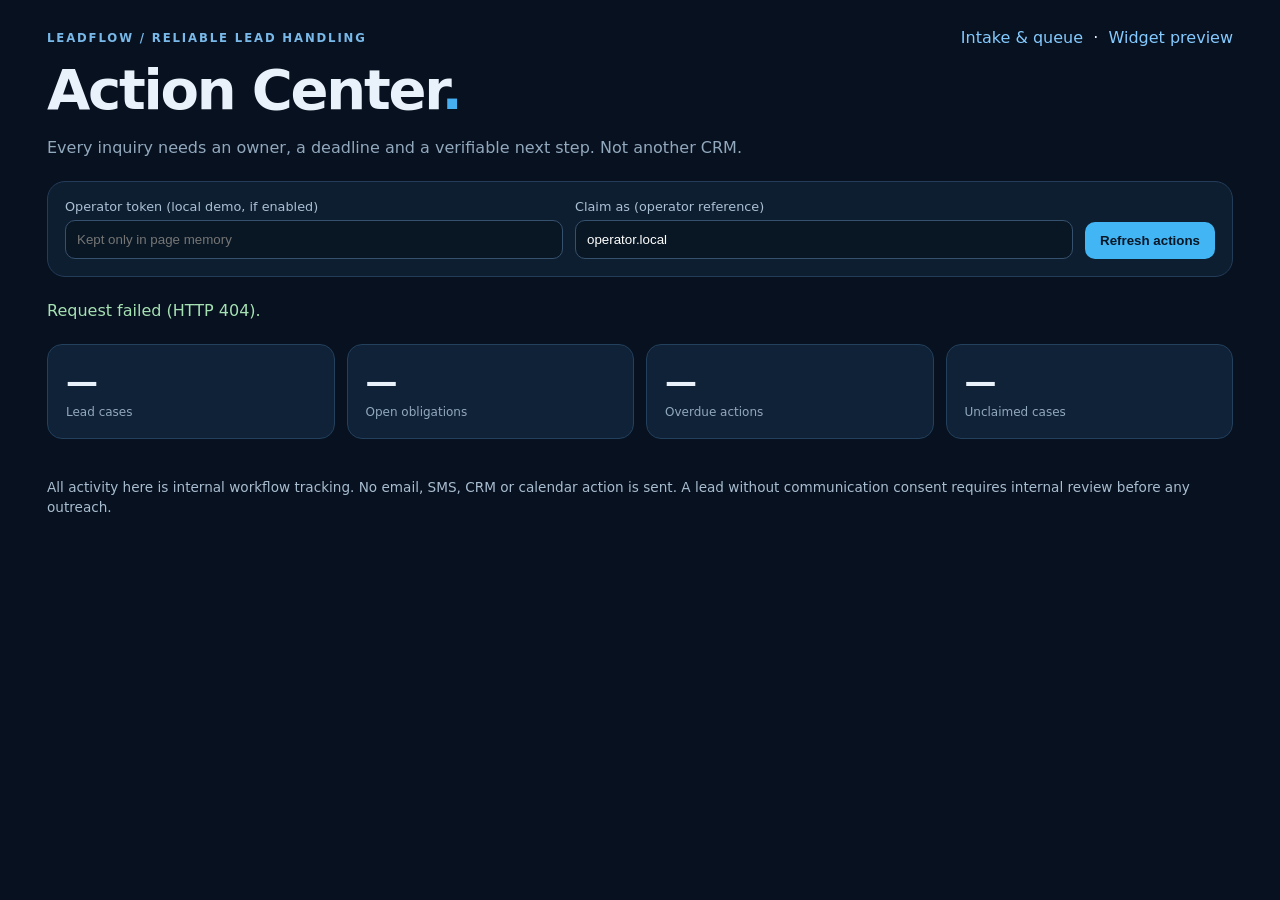
==== static/action-center.html @ f515e32f "feat(ui): introduce actionable operator command center with deadlines and ownership" ====
<!doctype html>
<html lang="en">
<head>
<meta charset="utf-8">
<meta name="viewport" content="width=device-width,initial-scale=1">
<title>LeadFlow — Action Center</title>
<style>
:root{color-scheme:dark;font-family:Inter,system-ui,Arial,sans-serif}
*{box-sizing:border-box}
body{margin:0;background:#07111f;color:#e9f1fb}
main{width:min(1230px,100%);margin:auto;padding:28px 22px 80px}
header{display:flex;justify-content:space-between;align-items:center;gap:16px;flex-wrap:wrap}
a{color:#85caff;text-decoration:none}
h1{font-size:clamp(2rem,5vw,3.5rem);margin:10px 0 6px;letter-spacing:-.04em}
h2{margin:0;font-size:1.15rem}
small,.muted{color:#92a8bd}
.eyebrow{font-size:.73rem;font-weight:750;letter-spacing:.16em;color:#79b9e9}
.controls,.cards,.case{background:#0e1e31;border:1px solid #233c58;border-radius:18px}
.controls{margin:24px 0;padding:17px;display:flex;align-items:end;flex-wrap:wrap;gap:12px}
label{display:grid;gap:6px;font-size:.8rem;color:#aac0d4;flex:1;min-width:170px}
input{background:#091724;border:1px solid #36516d;border-radius:10px;color:#fff;padding:11px}
button{border:0;border-radius:10px;background:#42b6f5;padding:11px 15px;font-weight:750;color:#081625;cursor:pointer}
button.secondary{background:#203b57;color:#e7f2ff}
button:disabled{opacity:.45;cursor:wait}
.metrics{display:grid;grid-template-columns:repeat(4,minmax(0,1fr));gap:12px;margin-bottom:24px}
.metric{background:#102238;border:1px solid #23405c;padding:18px;border-radius:15px}
.metric strong{display:block;font-size:2rem}
.metric small{font-size:.75rem}
.cases{display:grid;gap:14px}
.case{padding:21px;display:grid;grid-template-columns:minmax(0,1.5fr) minmax(0,1fr);gap:18px}
.case h3{margin:5px 0 8px;font-size:1.25rem}
.pill{display:inline-block;background:#1e3954;border-radius:30px;padding:4px 10px;font-size:.73rem;margin:3px}
.task{border:1px solid #29415c;border-radius:12px;padding:12px;margin-bottom:8px}
.task.overdue{border-color:#e5a74c}
.task.done{opacity:.65}
.taskline{display:flex;align-items:center;justify-content:space-between;gap:10px}
.taskline button{font-size:.75rem;padding:7px 10px}
.actions{display:flex;flex-wrap:wrap;gap:8px}
.status{margin:10px 0 20px;min-height:23px;color:#a6e1b3}
.note{font-size:.85rem;color:#a9bdd0;line-height:1.5}
@media(max-width:720px){.case{grid-template-columns:1fr}.metrics{grid-template-columns:repeat(2,minmax(0,1fr))}main{padding:20px 14px 55px}}
</style>
</head>
<body>
<main>
<header>
  <div class="eyebrow">LEADFLOW / RELIABLE LEAD HANDLING</div>
  <nav><a href="/">Intake &amp; queue</a> &nbsp;·&nbsp; <a href="/widget">Widget preview</a></nav>
</header>
<h1>Action Center<span style="color:#45aff1">.</span></h1>
<p class="muted">Every inquiry needs an owner, a deadline and a verifiable next step. Not another CRM.</p>
<section class="controls">
  <label>Operator token (local demo, if enabled)
    <input type="password" id="token" autocomplete="off" spellcheck="false" placeholder="Kept only in page memory">
  </label>
  <label>Claim as (operator reference)
    <input type="text" id="owner" value="operator.local" maxlength="120">
  </label>
  <button id="refresh" type="button">Refresh actions</button>
</section>
<p class="status" role="status" id="status" aria-live="polite">Load the queue to review outstanding actions.</p>
<section class="metrics" aria-label="Action summary">
  <div class="metric"><strong id="total">—</strong><small>Lead cases</small></div>
  <div class="metric"><strong id="open">—</strong><small>Open obligations</small></div>
  <div class="metric"><strong id="late">—</strong><small>Overdue actions</small></div>
  <div class="metric"><strong id="unassigned">—</strong><small>Unclaimed cases</small></div>
</section>
<section class="cases" id="cases"></section>
<p class="note">All activity here is internal workflow tracking. No email, SMS, CRM or calendar action is sent. A lead without communication consent requires internal review before any outreach.</p>
</main>
<script>
(function(){
"use strict";
const token=document.getElementById("token"),owner=document.getElementById("owner");
const cases=document.getElementById("cases"),status=document.getElementById("status"),refreshBtn=document.getElementById("refresh");
let running=false;
const esc=value=>String(value??"").replace(/[&<>'"]/g,ch=>({"&":"&amp;","<":"&lt;",">":"&gt;","'":"&#39;",'"':"&quot;"}[ch]));
function labelDate(value){const d=new Date(value);return Number.isNaN(d.getTime())?"Unknown":d.toLocaleString();}
function safeId(value){const id=Number(value);if(!Number.isSafeInteger(id)||id<1)throw Error("Invalid case identifier");return id;}
async function request(path,options={}){
  const headers={...(options.body?{"Content-Type":"application/json"}:{}),...(options.headers||{})};
  if(token.value.trim())headers.Authorization="Bearer "+token.value.trim();
  const response=await fetch(path,{cache:"no-store",...options,headers});
  if(!response.ok)throw Error(response.status===401?"Operator access required; check your token.":response.status===503?"Operator access is not configured on this server.":"Request failed (HTTP "+response.status+").");
  return response.json();
}
function taskMarkup(t){
  const overdue=t.status==="open" && new Date(t.due_at).getTime()<Date.now();
  return '<div class="task '+(overdue?"overdue ":"")+(t.status!=="open"?"done":"")+'">'+
  '<div class="taskline"><strong>'+esc(t.obligation_type.replace(/-/g," "))+'</strong><span class="pill">'+esc(t.status)+'</span></div>'+
  '<p class="note">Due '+esc(labelDate(t.due_at))+(overdue?' · OVERDUE':'')+'</p>'+
  (t.status==="open"?'<button class="secondary" data-action="complete" data-task="'+safeId(t.id)+'" type="button">Mark completed</button>':'')+'</div>';
}
function render(items){
  const all=items.flatMap(i=>i.obligations);
  const open=all.filter(t=>t.status==="open");
  document.getElementById("total").textContent=items.length;
  document.getElementById("open").textContent=open.length;
  document.getElementById("late").textContent=open.filter(t=>new Date(t.due_at).getTime()<Date.now()).length;
  document.getElementById("unassigned").textContent=items.filter(i=>!i.owner || i.owner==="queue.triage").length;
  const priority={high:0,medium:1,low:2};
  items.sort((a,b)=>(priority[a.lead.qualification.priority]??3)-(priority[b.lead.qualification.priority]??3));
  cases.innerHTML=items.map(i=>{
    const l=i.lead, id=safeId(l.id), tasks=i.obligations;
    const allowed=l.communication_status==="draft-ready";
    return '<article class="case"><div><small>CASE #'+id+' · '+esc(l.lead.source)+'</small>'+
      '<h3>'+esc(l.lead.name)+' <span class="pill">'+esc(l.qualification.score)+'/100 · '+esc(l.qualification.priority)+'</span></h3>'+
      '<p>'+esc(l.lead.service)+'</p>'+
      '<p class="note">Routing: '+esc(l.qualification.routing)+' · '+esc(l.qualification.next_action)+'</p>'+
      '<p class="note">Contact: '+(allowed?"Consent recorded; human approval still required":"Outreach suppressed — internal review only")+'</p>'+
      '<p class="note">Owner: <strong>'+esc(i.owner || "Unassigned")+'</strong></p>'+
      '<div class="actions"><button data-action="claim" data-lead="'+id+'" type="button">Assign to operator</button>'+
      '<button class="secondary" data-action="task" data-lead="'+id+'" type="button">Add review task</button></div></div>'+
      '<div><h2>Required actions</h2><p class="note">'+tasks.length+' tracked obligation(s)</p>'+
      (tasks.length?tasks.map(taskMarkup).join(""):'<p class="note">No task exists yet. Create an internal review task.</p>')+
      '</div></article>';
  }).join("") || '<p class="muted">No lead cases yet. Open the intake form and submit a fictional test lead.</p>';
}
async function reload(){
  if(running)return;
  running=true;refreshBtn.disabled=true;status.textContent="Loading action evidence…";
  try{const data=await request("/api/action-center");if(!Array.isArray(data.items))throw Error("Unexpected server response");render(data.items);status.textContent="Action Center updated — no customer communications sent.";}
  catch(e){cases.replaceChildren();for(const id of ["total","open","late","unassigned"])document.getElementById(id).textContent="—";status.textContent=e.message;}
  finally{running=false;refreshBtn.disabled=false;}
}
refreshBtn.addEventListener("click",reload);
cases.addEventListener("click",async e=>{
  const b=e.target.closest("button[data-action]");if(!b||running)return;
  running=true;b.disabled=true;status.textContent="Saving internal workflow action…";
  try{
    const action=b.dataset.action;
    if(action==="claim"){
      const user=owner.value.trim();
      if(!/^[A-Za-z0-9._:@-]{1,120}$/.test(user))throw Error("Enter an operator reference using letters, numbers, dots, dashes or underscores.");
      await request("/api/leads/"+safeId(b.dataset.lead)+"/assignments",{method:"POST",body:JSON.stringify({owner_ref:user,reason_code:"operator-reassignment"})});
    }else if(action==="task"){
      await request("/api/leads/"+safeId(b.dataset.lead)+"/obligations",{method:"POST",body:JSON.stringify({obligation_type:"owner-review",due_at:new Date(Date.now()+3600000).toISOString(),reason_code:"manual.review"})});
    }else if(action==="complete"){
      await request("/api/obligations/"+safeId(b.dataset.task)+"/complete",{method:"PATCH"});
    }
    status.textContent="Saved; refresh to see the updated evidence.";
  }catch(err){status.textContent=err.message;}
  finally{running=false;b.disabled=false;}
  await reload();
});
reload();
})();
</script>
</body>
</html>
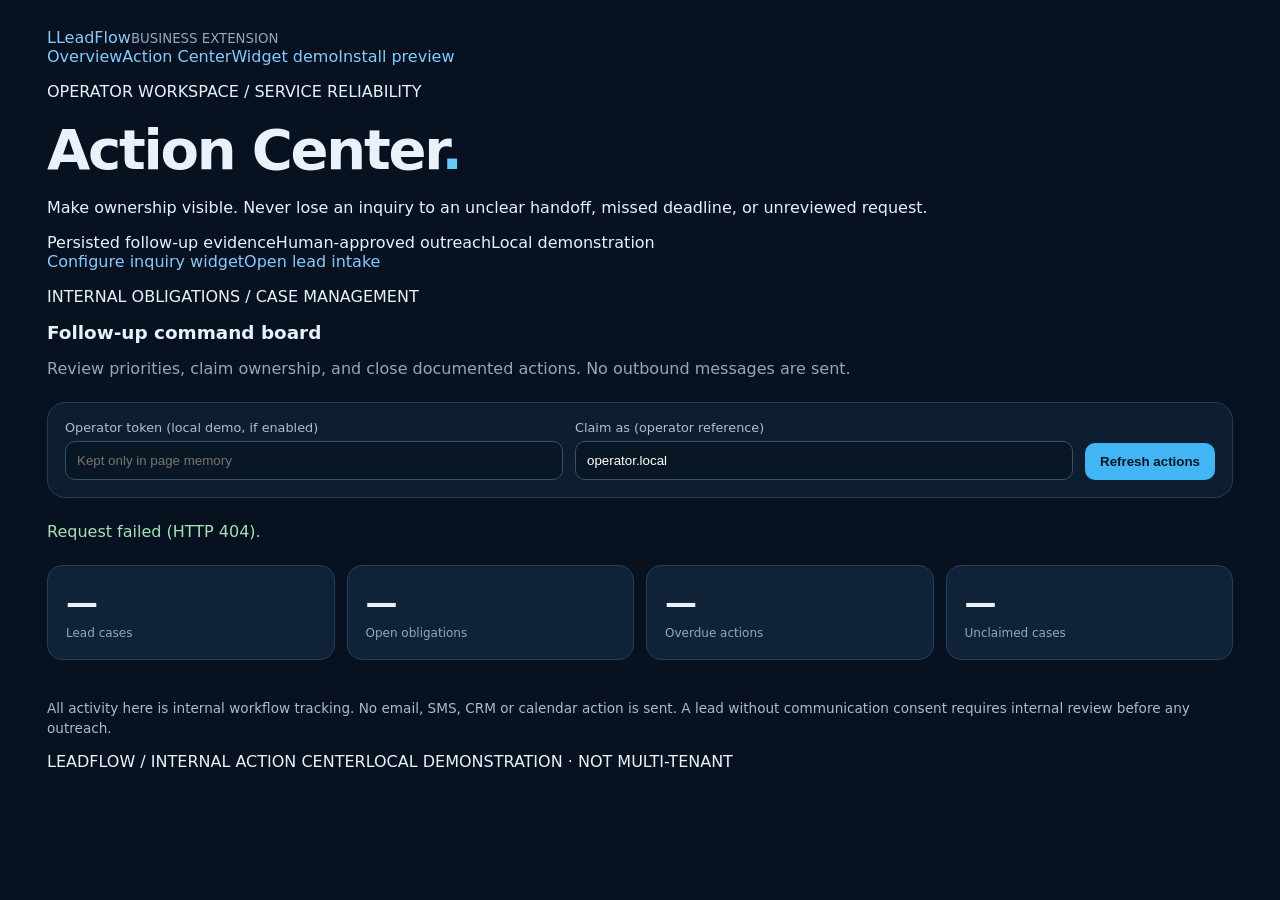
==== commit 5c6a2f4e: "feat(leadflow): connect polished dashboard navigation and local installer" ====
--- a/static/action-center.html
+++ b/static/action-center.html
@@ -40,15 +40,16 @@
 .note{font-size:.85rem;color:#a9bdd0;line-height:1.5}
 @media(max-width:720px){.case{grid-template-columns:1fr}.metrics{grid-template-columns:repeat(2,minmax(0,1fr))}main{padding:20px 14px 55px}}
 </style>
+<link rel="stylesheet" href="/brand.css">
 </head>
 <body>
 <main>
-<header>
-  <div class="eyebrow">LEADFLOW / RELIABLE LEAD HANDLING</div>
-  <nav><a href="/">Intake &amp; queue</a> &nbsp;·&nbsp; <a href="/widget">Widget preview</a></nav>
-</header>
-<h1>Action Center<span style="color:#45aff1">.</span></h1>
-<p class="muted">Every inquiry needs an owner, a deadline and a verifiable next step. Not another CRM.</p>
+<div class="lf-bar"><a class="lf-brand" href="/"><span class="lf-mark">L</span><span>LeadFlow<small>BUSINESS EXTENSION</small></span></a><nav class="lf-nav" aria-label="Primary"><a href="/">Overview</a><a href="/action-center" aria-current="page">Action Center</a><a href="/embed-demo">Widget demo</a><a class="lf-install" href="/install">Install preview</a></nav></div>
+<section class="lf-hero"><p class="lf-eyebrow">OPERATOR WORKSPACE / SERVICE RELIABILITY</p>
+<h1>Action Center<span style="color:#68c7fb">.</span></h1><p>Make ownership visible. Never lose an inquiry to an unclear handoff, missed deadline, or unreviewed request.</p>
+<div class="lf-context"><span><i class="lf-dot"></i>Persisted follow-up evidence</span><span>Human-approved outreach</span><span>Local demonstration</span></div>
+<div class="lf-hero-actions"><a href="/install">Configure inquiry widget</a><a class="lf-ghost" href="/">Open lead intake</a></div></section>
+<p class="lf-eyebrow">INTERNAL OBLIGATIONS / CASE MANAGEMENT</p><h2>Follow-up command board</h2><p class="muted">Review priorities, claim ownership, and close documented actions. No outbound messages are sent.</p>
 <section class="controls">
   <label>Operator token (local demo, if enabled)
     <input type="password" id="token" autocomplete="off" spellcheck="false" placeholder="Kept only in page memory">
@@ -67,6 +68,7 @@
 </section>
 <section class="cases" id="cases"></section>
 <p class="note">All activity here is internal workflow tracking. No email, SMS, CRM or calendar action is sent. A lead without communication consent requires internal review before any outreach.</p>
+<footer class="lf-foot"><span>LEADFLOW / INTERNAL ACTION CENTER</span><span>LOCAL DEMONSTRATION · NOT MULTI-TENANT</span></footer>
 </main>
 <script>
 (function(){
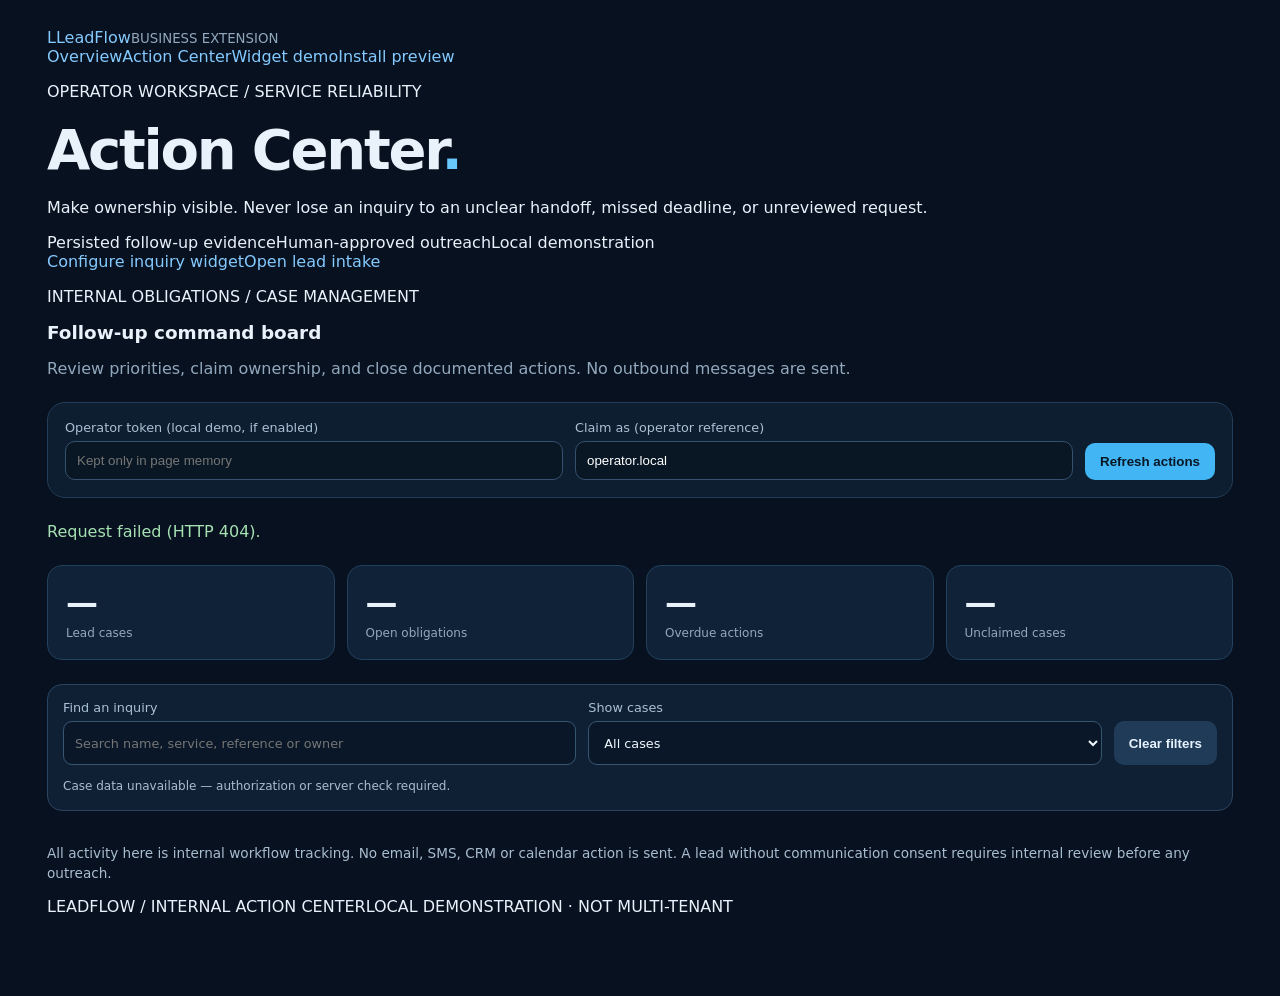
==== commit 5ee7fc5f: "feat(leadflow): add local operator case search and open/overdue/unclaimed filters" ====
--- a/static/action-center.html
+++ b/static/action-center.html
@@ -38,6 +38,11 @@
 .actions{display:flex;flex-wrap:wrap;gap:8px}
 .status{margin:10px 0 20px;min-height:23px;color:#a6e1b3}
 .note{font-size:.85rem;color:#a9bdd0;line-height:1.5}
+.case-filters{display:flex;align-items:end;gap:12px;flex-wrap:wrap;background:#0f2035;border:1px solid #2a4562;border-radius:15px;padding:15px;margin:0 0 18px}
+.case-filters input,.case-filters select{background:#0a1728;color:#f0f7ff;border:1px solid #375771;border-radius:9px;padding:11px;font:inherit;min-height:44px;width:100%}
+.case-filters label{min-width:195px}
+.case-filters button{min-height:44px}
+#case-count{flex-basis:100%;margin:0;font-size:12px}
 @media(max-width:720px){.case{grid-template-columns:1fr}.metrics{grid-template-columns:repeat(2,minmax(0,1fr))}main{padding:20px 14px 55px}}
 </style>
 <link rel="stylesheet" href="/brand.css">
@@ -66,6 +71,22 @@
   <div class="metric"><strong id="late">—</strong><small>Overdue actions</small></div>
   <div class="metric"><strong id="unassigned">—</strong><small>Unclaimed cases</small></div>
 </section>
+<section class="case-filters" aria-label="Filter internal cases">
+<label for="case-search">Find an inquiry
+  <input id="case-search" type="search" placeholder="Search name, service, reference or owner" autocomplete="off" maxlength="120">
+</label>
+<label for="case-view">Show cases
+  <select id="case-view">
+    <option value="all">All cases</option>
+    <option value="unclaimed">Unclaimed cases</option>
+    <option value="overdue">Overdue obligations</option>
+    <option value="open">Open obligations</option>
+    <option value="completed">Completed-only cases</option>
+  </select>
+</label>
+<button type="button" class="secondary" id="case-reset">Clear filters</button>
+<p id="case-count" class="note" role="status" aria-live="polite">Load the queue to filter internal cases.</p>
+</section>
 <section class="cases" id="cases"></section>
 <p class="note">All activity here is internal workflow tracking. No email, SMS, CRM or calendar action is sent. A lead without communication consent requires internal review before any outreach.</p>
 <footer class="lf-foot"><span>LEADFLOW / INTERNAL ACTION CENTER</span><span>LOCAL DEMONSTRATION · NOT MULTI-TENANT</span></footer>
@@ -75,7 +96,8 @@
 "use strict";
 const token=document.getElementById("token"),owner=document.getElementById("owner");
 const cases=document.getElementById("cases"),status=document.getElementById("status"),refreshBtn=document.getElementById("refresh");
-let running=false;
+let running=false,latestItems=[];
+const caseSearch=document.getElementById("case-search"),caseView=document.getElementById("case-view"),caseCount=document.getElementById("case-count");
 const esc=value=>String(value??"").replace(/[&<>'"]/g,ch=>({"&":"&amp;","<":"&lt;",">":"&gt;","'":"&#39;",'"':"&quot;"}[ch]));
 function labelDate(value){const d=new Date(value);return Number.isNaN(d.getTime())?"Unknown":d.toLocaleString();}
 function safeId(value){const id=Number(value);if(!Number.isSafeInteger(id)||id<1)throw Error("Invalid case identifier");return id;}
@@ -93,6 +115,21 @@
   '<p class="note">Due '+esc(labelDate(t.due_at))+(overdue?' · OVERDUE':'')+'</p>'+
   (t.status==="open"?'<button class="secondary" data-action="complete" data-task="'+safeId(t.id)+'" type="button">Mark completed</button>':'')+'</div>';
 }
+function isOverdue(item){
+  return item.obligations.some(t=>t.status==="open"&&new Date(t.due_at).getTime()<Date.now());
+}
+function matchesFilter(item){
+  const mode=caseView.value,obligations=item.obligations;
+  if(mode==="unclaimed"&&item.owner&&item.owner!=="queue.triage")return false;
+  if(mode==="overdue"&&!isOverdue(item))return false;
+  if(mode==="open"&&!obligations.some(t=>t.status==="open"))return false;
+  if(mode==="completed"&&(!obligations.length||obligations.some(t=>t.status==="open")))return false;
+  const query=caseSearch.value.toLocaleLowerCase().trim();
+  if(!query)return true;
+  const l=item.lead;
+  return [String(l.id),l.lead.name,l.lead.service,l.lead.source,item.owner||""]
+    .some(value=>String(value).toLocaleLowerCase().includes(query));
+}
 function render(items){
   const all=items.flatMap(i=>i.obligations);
   const open=all.filter(t=>t.status==="open");
@@ -102,7 +139,9 @@
   document.getElementById("unassigned").textContent=items.filter(i=>!i.owner || i.owner==="queue.triage").length;
   const priority={high:0,medium:1,low:2};
   items.sort((a,b)=>(priority[a.lead.qualification.priority]??3)-(priority[b.lead.qualification.priority]??3));
-  cases.innerHTML=items.map(i=>{
+  const visible=items.filter(matchesFilter);
+  caseCount.textContent="Showing "+visible.length+" of "+items.length+" case"+(items.length===1?"":"s")+". Filters affect this browser view only.";
+  cases.innerHTML=visible.map(i=>{
     const l=i.lead, id=safeId(l.id), tasks=i.obligations;
     const allowed=l.communication_status==="draft-ready";
     return '<article class="case"><div><small>CASE #'+id+' · '+esc(l.lead.source)+'</small>'+
@@ -116,16 +155,21 @@
       '<div><h2>Required actions</h2><p class="note">'+tasks.length+' tracked obligation(s)</p>'+
       (tasks.length?tasks.map(taskMarkup).join(""):'<p class="note">No task exists yet. Create an internal review task.</p>')+
       '</div></article>';
-  }).join("") || '<p class="muted">No lead cases yet. Open the intake form and submit a fictional test lead.</p>';
+  }).join("") || '<p class="muted">'+(items.length?"No cases match the selected filters. Clear filters to see all cases.":"No lead cases yet. Open the intake form and submit a fictional test lead.")+'</p>';
 }
 async function reload(){
   if(running)return;
   running=true;refreshBtn.disabled=true;status.textContent="Loading action evidence…";
-  try{const data=await request("/api/action-center");if(!Array.isArray(data.items))throw Error("Unexpected server response");render(data.items);status.textContent="Action Center updated — no customer communications sent.";}
-  catch(e){cases.replaceChildren();for(const id of ["total","open","late","unassigned"])document.getElementById(id).textContent="—";status.textContent=e.message;}
+  try{const data=await request("/api/action-center");if(!Array.isArray(data.items))throw Error("Unexpected server response");latestItems=data.items;render(latestItems);status.textContent="Action Center updated — no customer communications sent.";}
+  catch(e){latestItems=[];cases.replaceChildren();caseCount.textContent="Case data unavailable — authorization or server check required.";for(const id of ["total","open","late","unassigned"])document.getElementById(id).textContent="—";status.textContent=e.message;}
   finally{running=false;refreshBtn.disabled=false;}
 }
 refreshBtn.addEventListener("click",reload);
+caseSearch.addEventListener("input",()=>render(latestItems));
+caseView.addEventListener("change",()=>render(latestItems));
+document.getElementById("case-reset").addEventListener("click",()=>{
+  caseSearch.value="";caseView.value="all";render(latestItems);caseSearch.focus();
+});
 cases.addEventListener("click",async e=>{
   const b=e.target.closest("button[data-action]");if(!b||running)return;
   running=true;b.disabled=true;status.textContent="Saving internal workflow action…";
